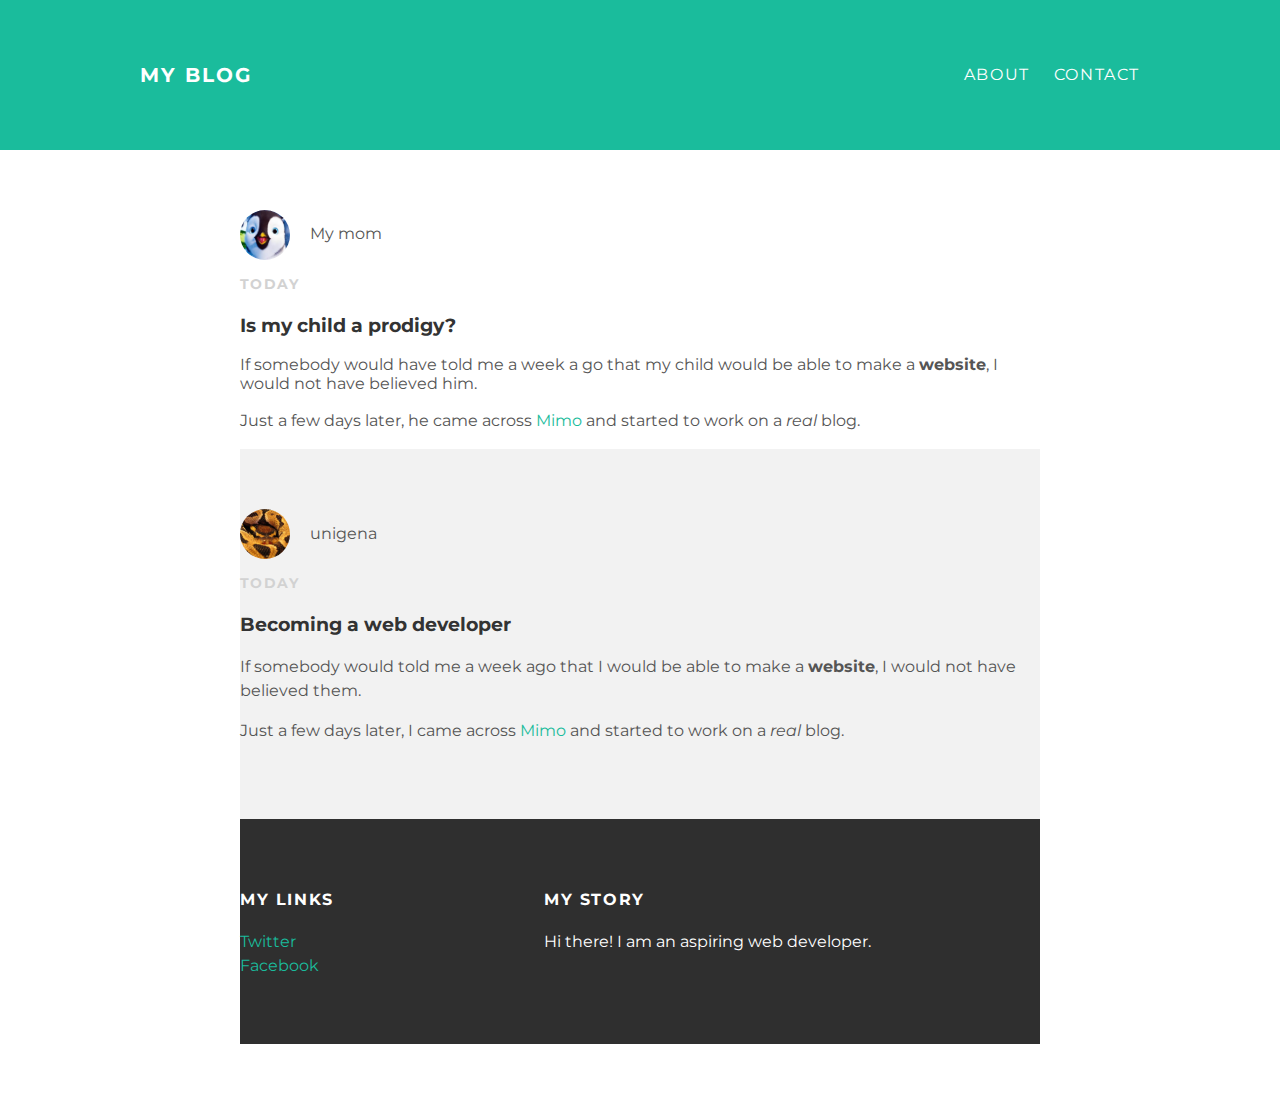
==== index.html @ fbd14690 "Add files via upload" ====
<!DOCTYPE html>
<html>
 <head>
   <title>My blog</title>
   <link rel="stylesheet" type="text/css" href="styles.css">
 </head>
 <body>
   <div id="header">
      <div class="container">
        <a id="header-title" href="index.html">My Blog</a>
        <ul id="header-nav">
          <li><a href="about.html">About</a></li>
          <li><a href="mailto:samuel.sivak@hotmail.sk">Contact</a></li>
        </ul>
      </div>
    </div>
   <div id="content">
     <div class="post-container">
       <div class="post">
         <div class="post-author">
           <img src="mompp.jpg">
           <span>My mom</span>
         </div>
         <p class="post-date">Today</p>
         <h3 class="post-title">Is my child a prodigy?</h3>
         <div class="post-content">
           If somebody would have told me a week a go that my child would be able to make a <strong>website</strong>, I would not have believed him.</p>
    <p>Just a few days later, he came across <a href="https://getmimo.com">Mimo</a> and started to work on a <em>real</em> blog.</p>
      <div class="post-container">
        <div class="post">
          <div class="post-author">
            <img src="mypp.jpg">
            <span>unigena</span>
          </div>
          <p class="post-date">Today</p>
          <h3 class="post-title">Becoming a web developer</h3>
          <div class="post-content">
            <p>
              If somebody would told me a week ago that I would be able to make a <strong>website</strong>, I would not have believed them.
            </p>
            <p>
              Just a few days later, I came across <a href="https://getmimo.com">Mimo</a> and started to work on a <em>real</em> blog.
            </p>
          </div>
        </div>
      </div>
    </div>
   <div id="footer">
      <div class="container">

        <div class="colum">
          <h4>My Links</h4>
          <p>
            <a href="https://twitter.com">Twitter</a></br>
            <a href="https://facebook.com">Facebook</a>
          </p>
        </div>

        <div class="colum">
          <h4>My Story</h4>
          <p> Hi there! I am an aspiring web developer.</p>
        </div>

      </div>
    </div>
 </body>
</html>
---- styles.css ----
@import url(http://fonts.googleapis.com/css?family=Montserrat:400,700);

body {
  margin: 0;
  color: #555;

  font-family: 'Montserrat', sans-serif;
}

#header {
  background-color: #1abc9c;
  height: 150px;
  line-height: 150px;
}

#header a:hover {
  color: #222;
}

#header a {
  color: white;
  text-decoration: none;

  text-transform: uppercase;
  letter-spacing: 0.1em;
}

#header-title {
  display: block;
  float: left;

  font-size: 20px;
  font-weight: bold;
}

#header-nav {
  display: block;
  float: right;
  margin-top: 0;
}

#header-nav li {
  display: inline;
  padding-left: 20px;
}

.container {
  max-width: 1000px;
  margin: 0 auto;
}

#footer {
  background-color: #2f2f2f;
  padding: 50px 0;
}

.colum {
  min-width: 300px;
  display: inline-block;
  vertical-align: top;
}

#footer h4 {
  color: white;
  text-transform: uppercase;
  letter-spacing: 0.1em;
}

#footer p {
  color: white;
}

a {
  color: #1abc9c;
  text-decoration: none;
}

a:hover {
 color: #F6A623;
}

.post {
  max-width: 800px;
  margin: 0 auto;
  padding: 60px 0;
}

.post-author img {
  width: 50px;
  height: 50;
  vertical-align: middle;
}

.post-author span {
  margin-left: 16px;
}

.post-date {
  color: #D2D2D2;

  font-size: 14px;
  font-weight: bold;

  text-transform: uppercase;
  letter-spacing: 0.1em;
}

h1, h2, h3, h4 {
  color: #333;
}

p {
  line-height: 1.5;
}

.post, .about {
  max-width: 800px;
  margin: 0 auto;
  padding: 60px 0;
}

.about {
  text-align: center;
}

.post-author img, .about-author img {
  border-radius: 50%;
}

.post-container:nth-child(even) {
  background-color: #f2f2f2;
}
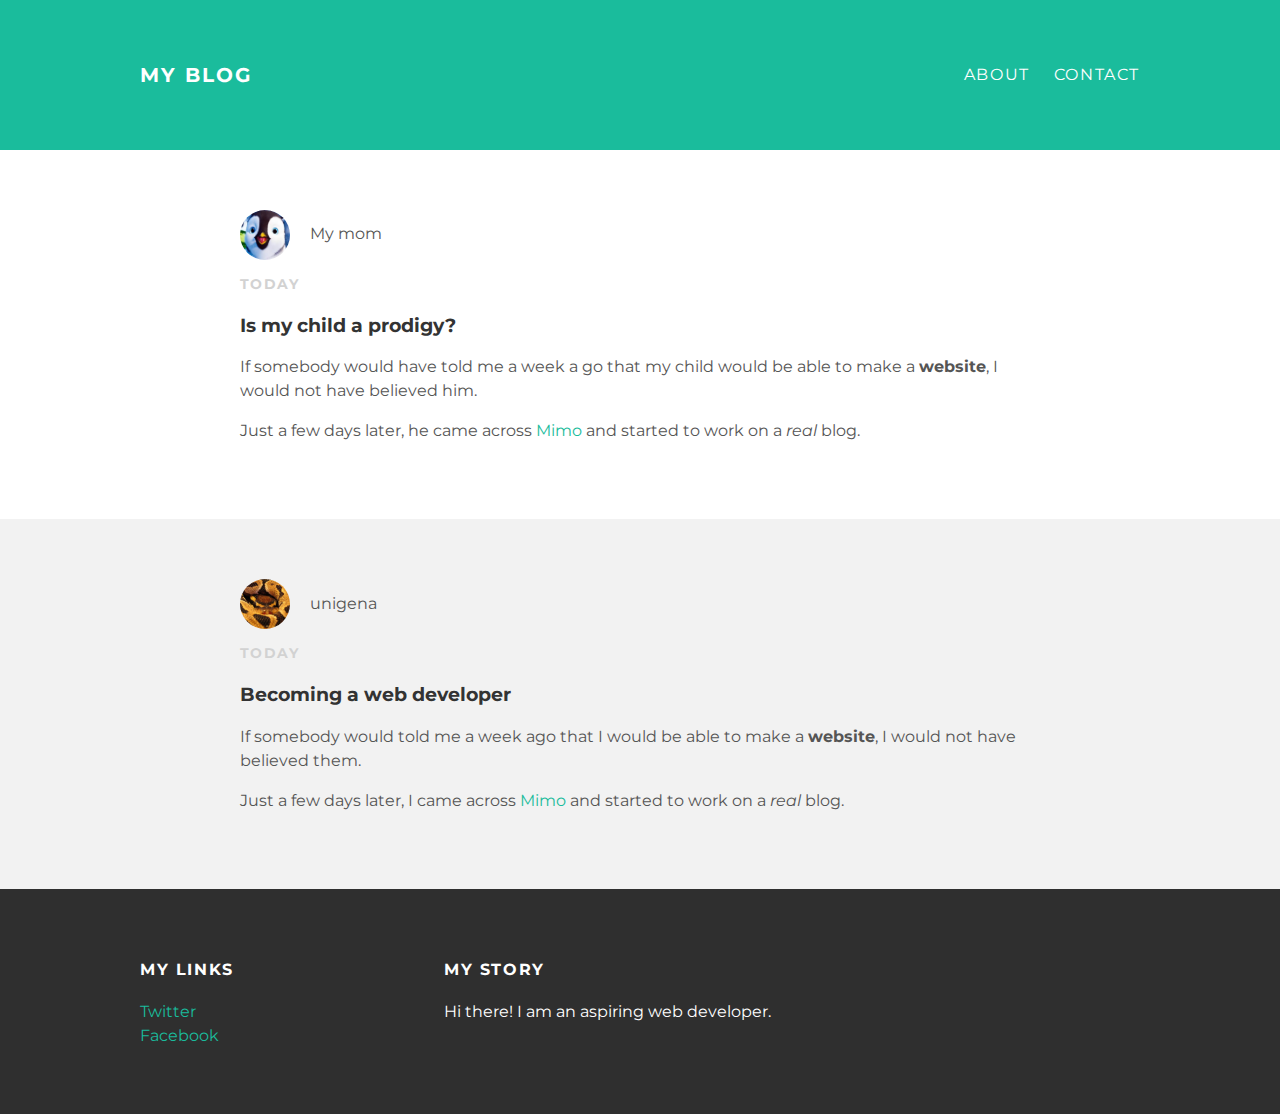
==== commit 142a8b18: "Update index.html" ====
--- a/index.html
+++ b/index.html
@@ -24,8 +24,15 @@
          <p class="post-date">Today</p>
          <h3 class="post-title">Is my child a prodigy?</h3>
          <div class="post-content">
-           If somebody would have told me a week a go that my child would be able to make a <strong>website</strong>, I would not have believed him.</p>
-    <p>Just a few days later, he came across <a href="https://getmimo.com">Mimo</a> and started to work on a <em>real</em> blog.</p>
+          <p>
+            If somebody would have told me a week a go that my child would be able to make a <strong>website</strong>, I would not have believed him.
+          </p>
+          <p>
+            Just a few days later, he came across <a href="https://getmimo.com">Mimo</a> and started to work on a <em>real</em> blog.
+          </p>
+        </div>
+      </div>
+    </div>
       <div class="post-container">
         <div class="post">
           <div class="post-author">
--- a/styles.css
+++ b/styles.css
@@ -79,7 +79,7 @@
  color: #F6A623;
 }
 
-.post {
+.post, .about {
   max-width: 800px;
   margin: 0 auto;
   padding: 60px 0;
@@ -113,12 +113,6 @@
   line-height: 1.5;
 }
 
-.post, .about {
-  max-width: 800px;
-  margin: 0 auto;
-  padding: 60px 0;
-}
-
 .about {
   text-align: center;
 }
